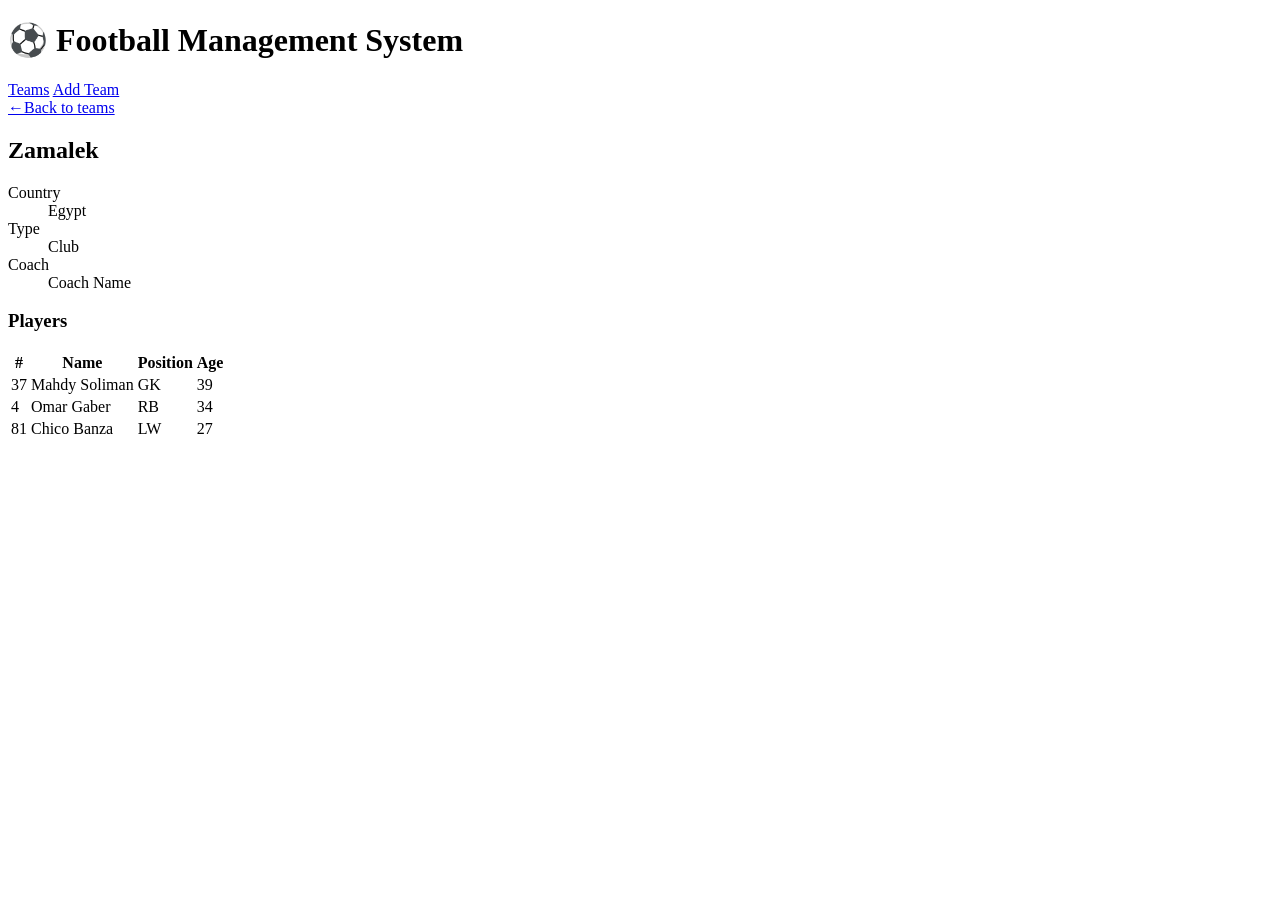
==== HTML_files/team-details.html @ 6a1378de "Add team details page with info box and players table" ====
<!DOCTYPE html>
<html lang="en">
<head>
    <meta charset="UTF-8">
    <meta name="viewport" content="width=device-width, initial-scale=1.0">
    <title>Team Details - Football Management System</title>
    <link rel="stylesheet" href="../style.css">
</head>
<body>
    <header>
        <h1>⚽ Football Management System</h1>
        <nav>
            <a href="teams.html">Teams</a>
            <a href="add-team.html">Add Team</a>
        </nav>
    </header>

    <main>
        <a href="teams.html" class="back-link">←Back to teams</a>
        <h2>Zamalek</h2>
        <dl>
            <div>
                <dt>Country</dt>
                <dd>Egypt</dd>
            </div>
            <div>
                <dt>Type</dt>
                <dd>Club</dd>
            </div>
            <div>
                <dt>Coach</dt>
                <dd>Coach Name</dd>
            </div>
        </dl>

        <h3>Players</h3>

        <table>
            <thead>
                <tr>
                <th scope="col">#</th>
                <th scope="col">Name</th>
                <th scope="col">Position</th>
                <th scope="col">Age</th>
                </tr>
            </thead>
            <tbody>
                <tr>
                    <td>37</td>
                    <td>Mahdy Soliman</td>
                    <td>GK</td>
                    <td>39</td>
                </tr>
                <tr>
                    <td>4</td>
                    <td>Omar Gaber</td>
                    <td>RB</td>
                    <td>34</td>
                </tr>
                <tr>
                    <td>81</td>
                    <td>Chico Banza</td>
                    <td>LW</td>
                    <td>27</td>
                </tr>
            </tbody>
        </table>
        
    </main>
</body>
</html>
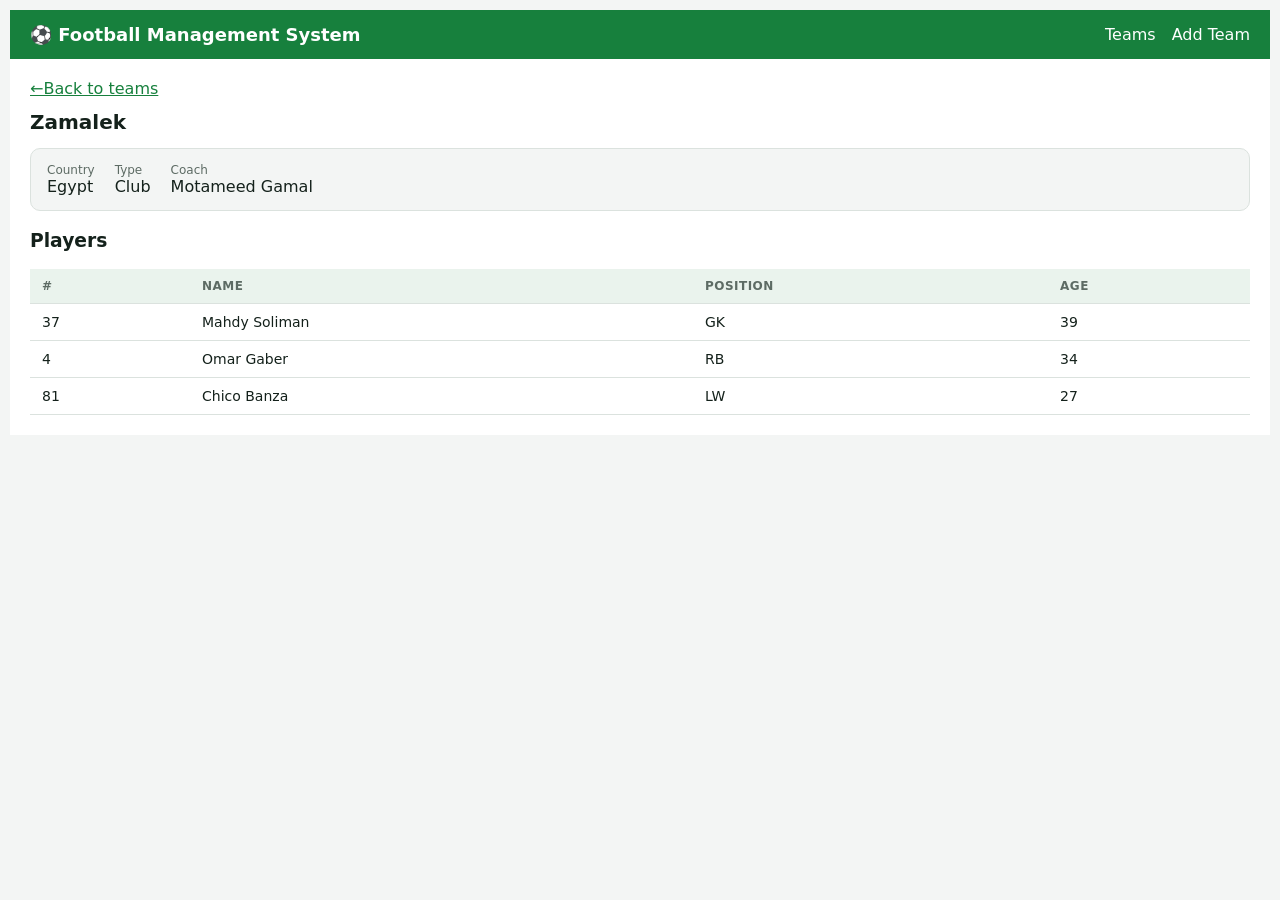
==== commit cfa172d7: "Add responsive media query and global box-sizing" ====
--- a/HTML_files/team-details.html
+++ b/HTML_files/team-details.html
@@ -29,7 +29,7 @@
             </div>
             <div>
                 <dt>Coach</dt>
-                <dd>Coach Name</dd>
+                <dd>Motameed Gamal</dd>
             </div>
         </dl>
 
--- a/style.css
+++ b/style.css
@@ -0,0 +1,228 @@
+:root {
+    --bg: #f3f5f4;
+    --card: white;
+    --text: #14211b;
+    --muted: #5d6b64;
+    --primary: #17803d;
+    --primary-text: white;
+    --border: #dbe2de;
+    --head: #eaf3ed;
+}
+
+
+@media (prefers-color-scheme: dark) {
+    :root {
+        --bg: #0f1713;
+        --card: #18231d;
+        --text: #e8f0ec;
+        --muted: #9bada3;
+        --primary: #3ab76a;
+        --primary-text: #06220f;
+        --border: #2a3a31;
+        --head: #203027;
+    }
+}
+
+* {
+    box-sizing: border-box;
+}
+
+body {
+    margin: 10px;
+    background-color: var(--bg);
+    color: var(--text);
+    font-family: system-ui, Arial, sans-serif;
+}
+
+header {
+    background-color:var(--primary);
+    color: var(--primary-text);
+    padding: 14px 20px;
+    display: flex;
+    flex-wrap: nowrap;
+    justify-content: space-between; 
+    align-items: center;
+}
+
+h1 {
+    margin: 0;
+    font-size: 18px;
+}
+
+nav {
+    display: flex;
+    gap: 16px;
+}
+
+nav a {
+    color:var(--primary-text); 
+    text-decoration: none;
+}
+
+main {
+    background-color:var(--card);
+    padding: 20px;
+}
+
+h2 {
+    margin: 0 0 14px;
+    font-size: 20px;
+}
+
+.sub-header {
+    display: flex;
+    flex-wrap: nowrap;
+    justify-content: space-between;
+}
+
+.sub-header a {
+    text-decoration: none;
+    background-color: var(--primary);
+    color:var(--primary-text);
+    padding: 9px 16px;
+    border-radius: 8px;
+    font-size: 14px;
+}
+table {
+    border-collapse: collapse;
+    width:100%;
+    font-size: 14px ;
+}
+
+caption {
+    text-align: left;
+    color: var(--muted);
+    padding-bottom: 8px;
+}
+
+th,
+td {
+    text-align: left;
+    padding: 10px 12px;
+    border-bottom: 1px solid var(--border);
+}
+
+th {
+    background-color: var(--head);
+    color:var(--muted);
+    font-size: 12px;
+    text-transform: uppercase;
+    letter-spacing: 0.04em;
+}
+
+.badge {
+    color:var(--primary);
+    border: 1px solid var(--primary);
+    border-radius: 999px;
+    padding: 2px 10px;
+    font-size: 12px;
+}
+
+form {
+    max-width: 420px;
+}
+
+.field {
+    margin-bottom: 14px;
+}
+
+div.field label {
+    display: block;
+    font-size: 14px;
+    font-weight: 600;
+    margin-bottom: 5px;
+}
+
+input[type="text"] {
+    width: 100%;
+    padding: 9px 10px;
+    border: 1px solid var(--border);
+    border-radius: 8px;
+    font-size: 14px;
+    background-color: var(--bg);
+    color: var(--text);
+}
+
+button {
+    background-color: var(--primary);
+    color: var(--primary-text);
+    border: none;
+    padding: 9px 16px;
+    border-radius: 8px;
+    font-size: 14px;
+    cursor: pointer;
+}
+
+.actions {
+    display: flex;
+    align-items: center;
+    gap: 14px;
+}
+
+.actions a {
+    color: var(--muted);
+    text-decoration: none;
+    font-size: 14px;
+}
+
+fieldset {
+    border: none;
+    padding: 0;
+    margin: 0 0 14px;
+}
+
+legend {
+    font-size: 14px;
+    font-weight: 600;
+    padding: 0;
+    margin-bottom: 5px;
+}
+
+dl {
+    display: flex;
+    gap: 20px;
+    padding: 14px 16px;
+    border: 1px solid var(--border);
+    border-radius: 10px;
+    margin: 0 0 18px;
+    background-color: var(--bg);
+}
+
+dt {
+    font-size: 12px;
+    color:var(--muted) ;
+}
+ 
+dd {
+    margin: 0px;
+}
+
+.back-link {
+    display: inline-block;
+    margin-bottom: 12px;
+    color: var(--primary);
+    font-size: 16px;
+}
+
+@media (max-width: 600px) {
+    header {
+        flex-direction: column;
+        align-items: flex-start;
+        gap: 10px;
+    }
+
+    .sub-header {
+        flex-wrap: wrap;
+        gap: 10px;
+    }
+
+    dl {
+        flex-direction: column;
+        gap: 12px;
+    }
+
+    table {
+        display: block;
+        overflow-x: auto;
+    }
+}
